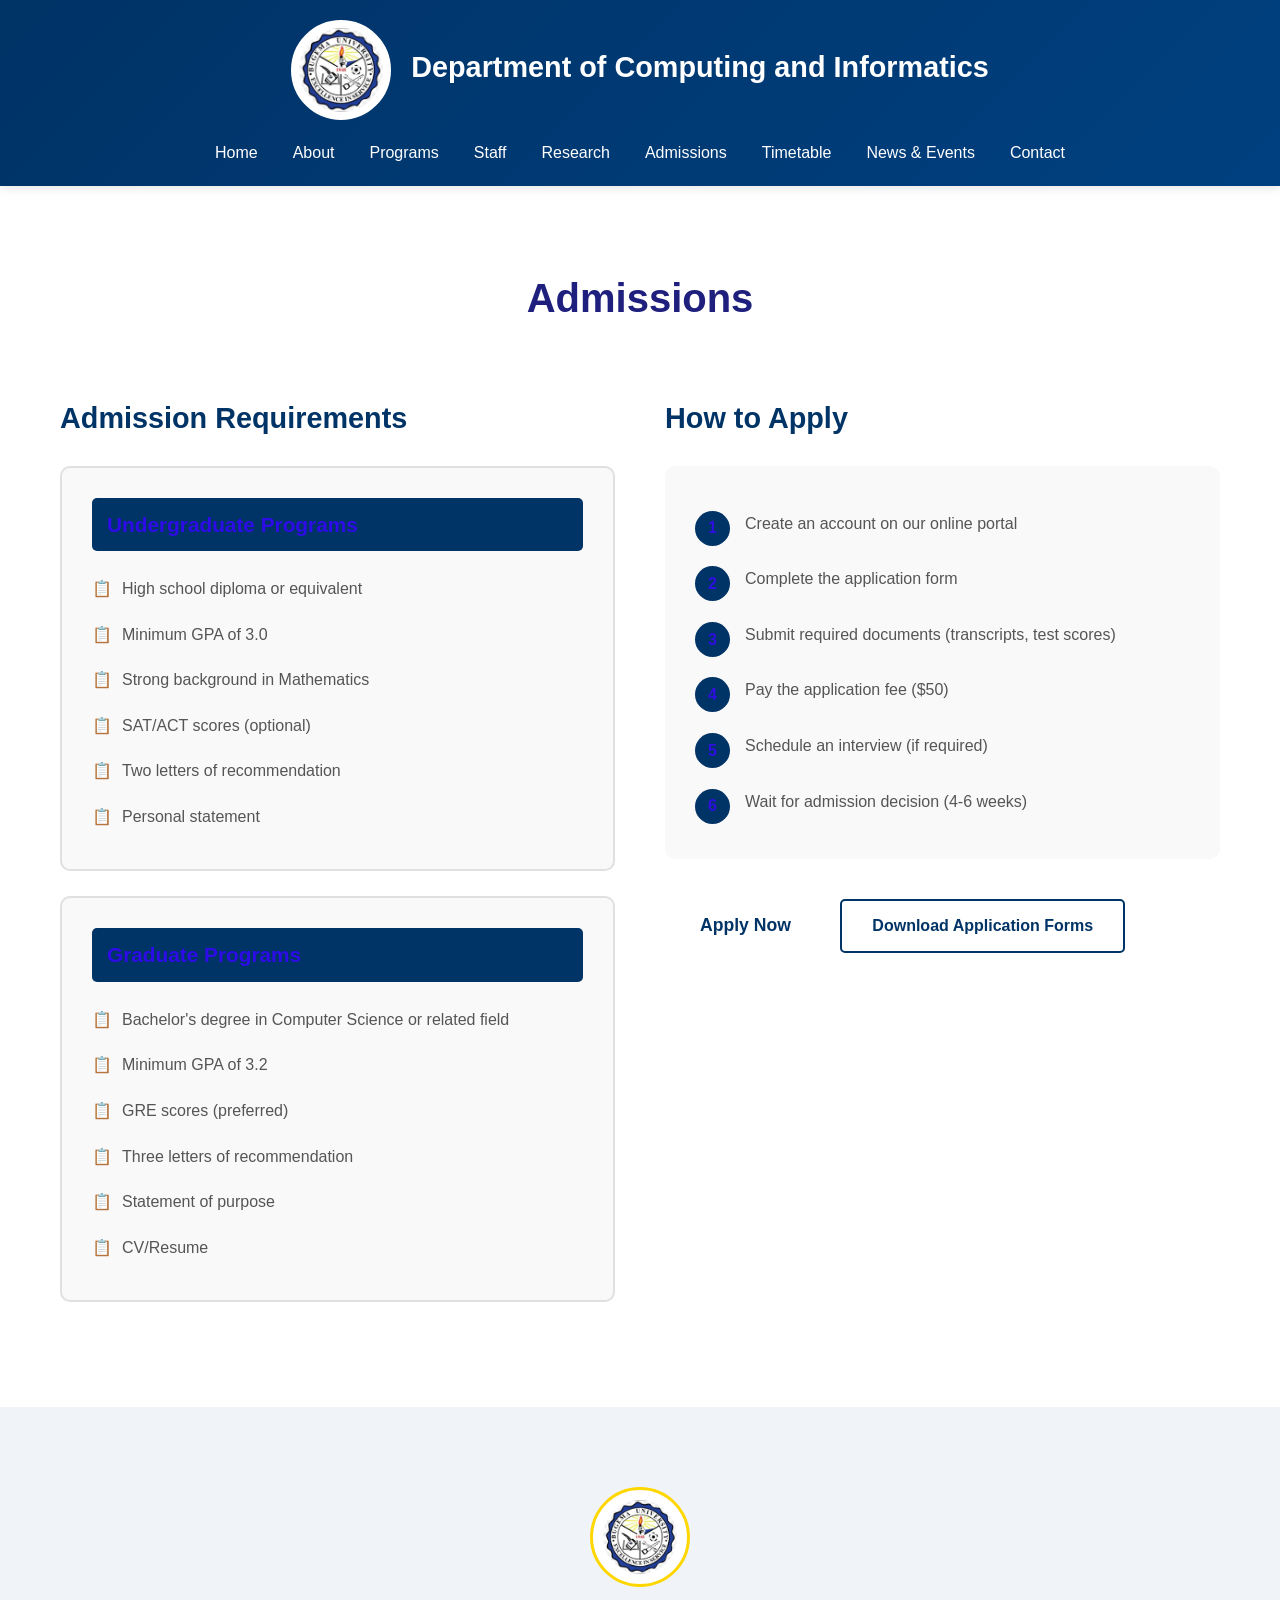
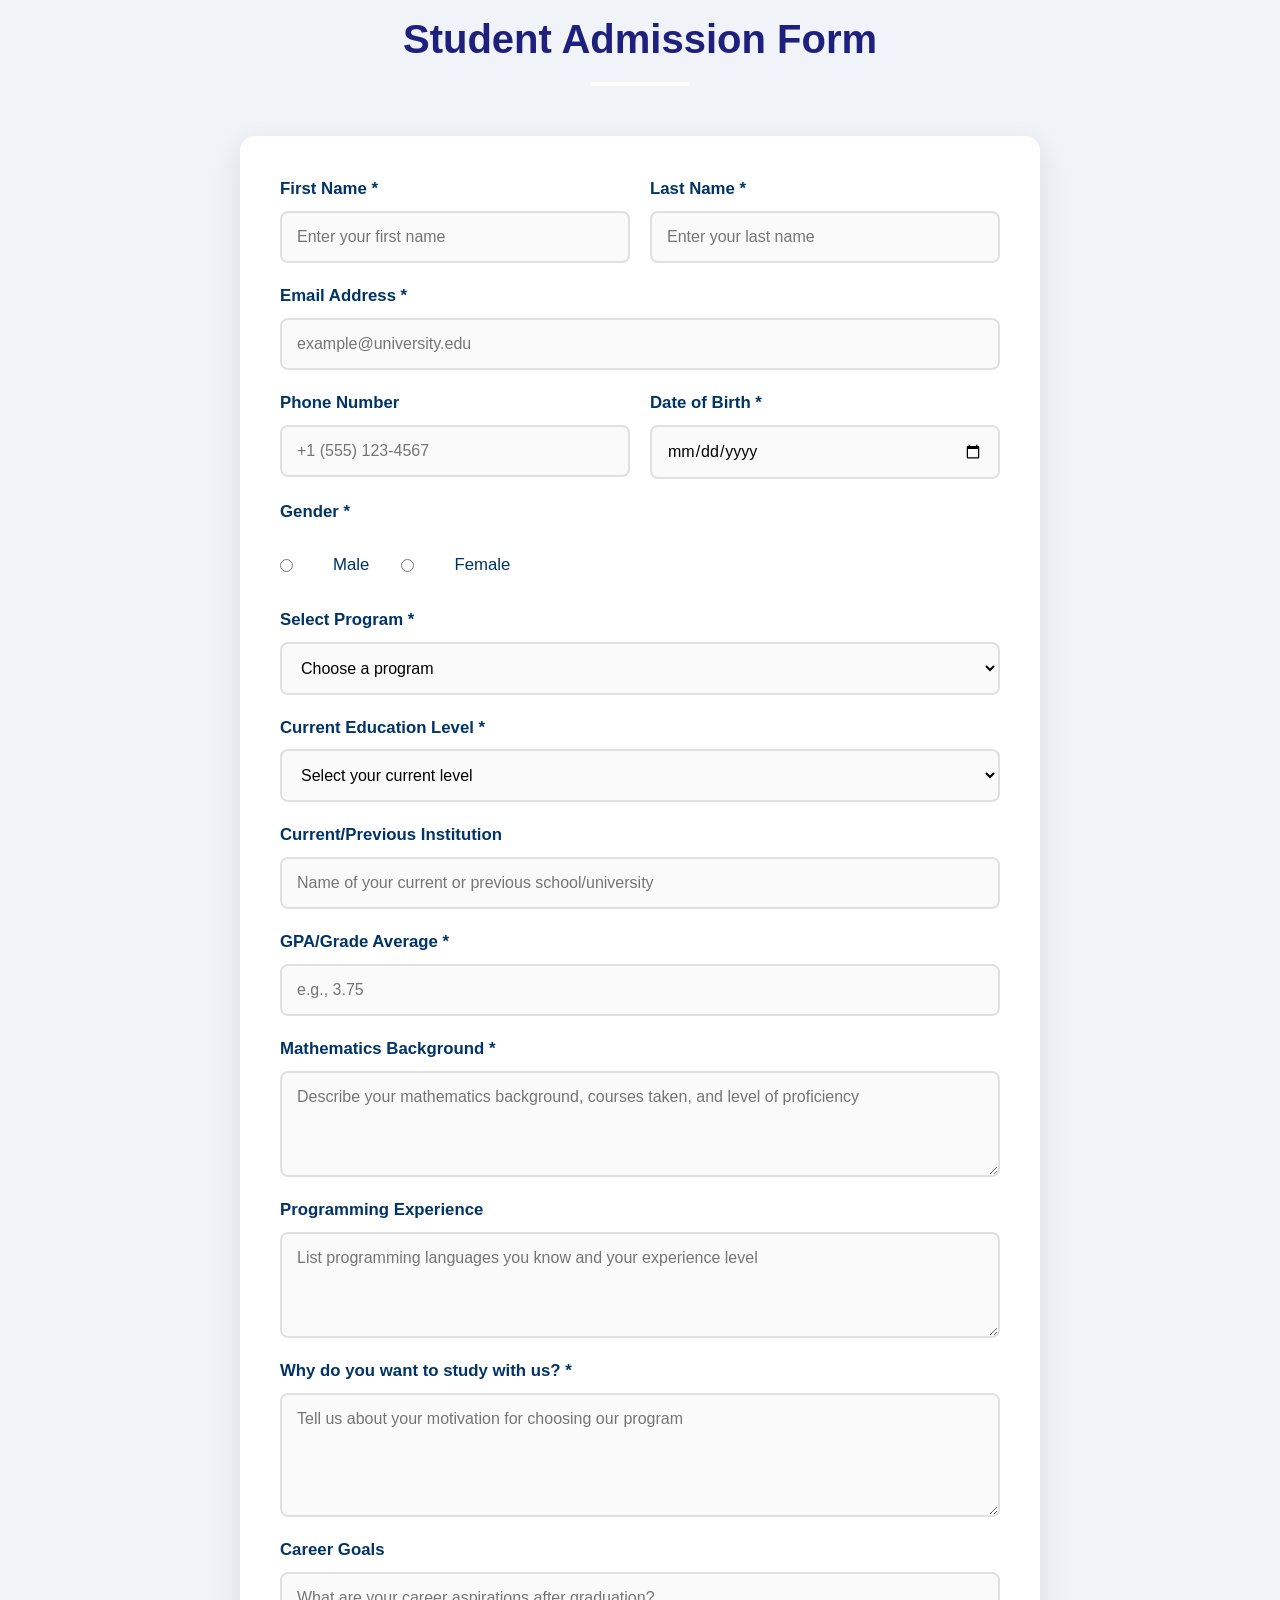
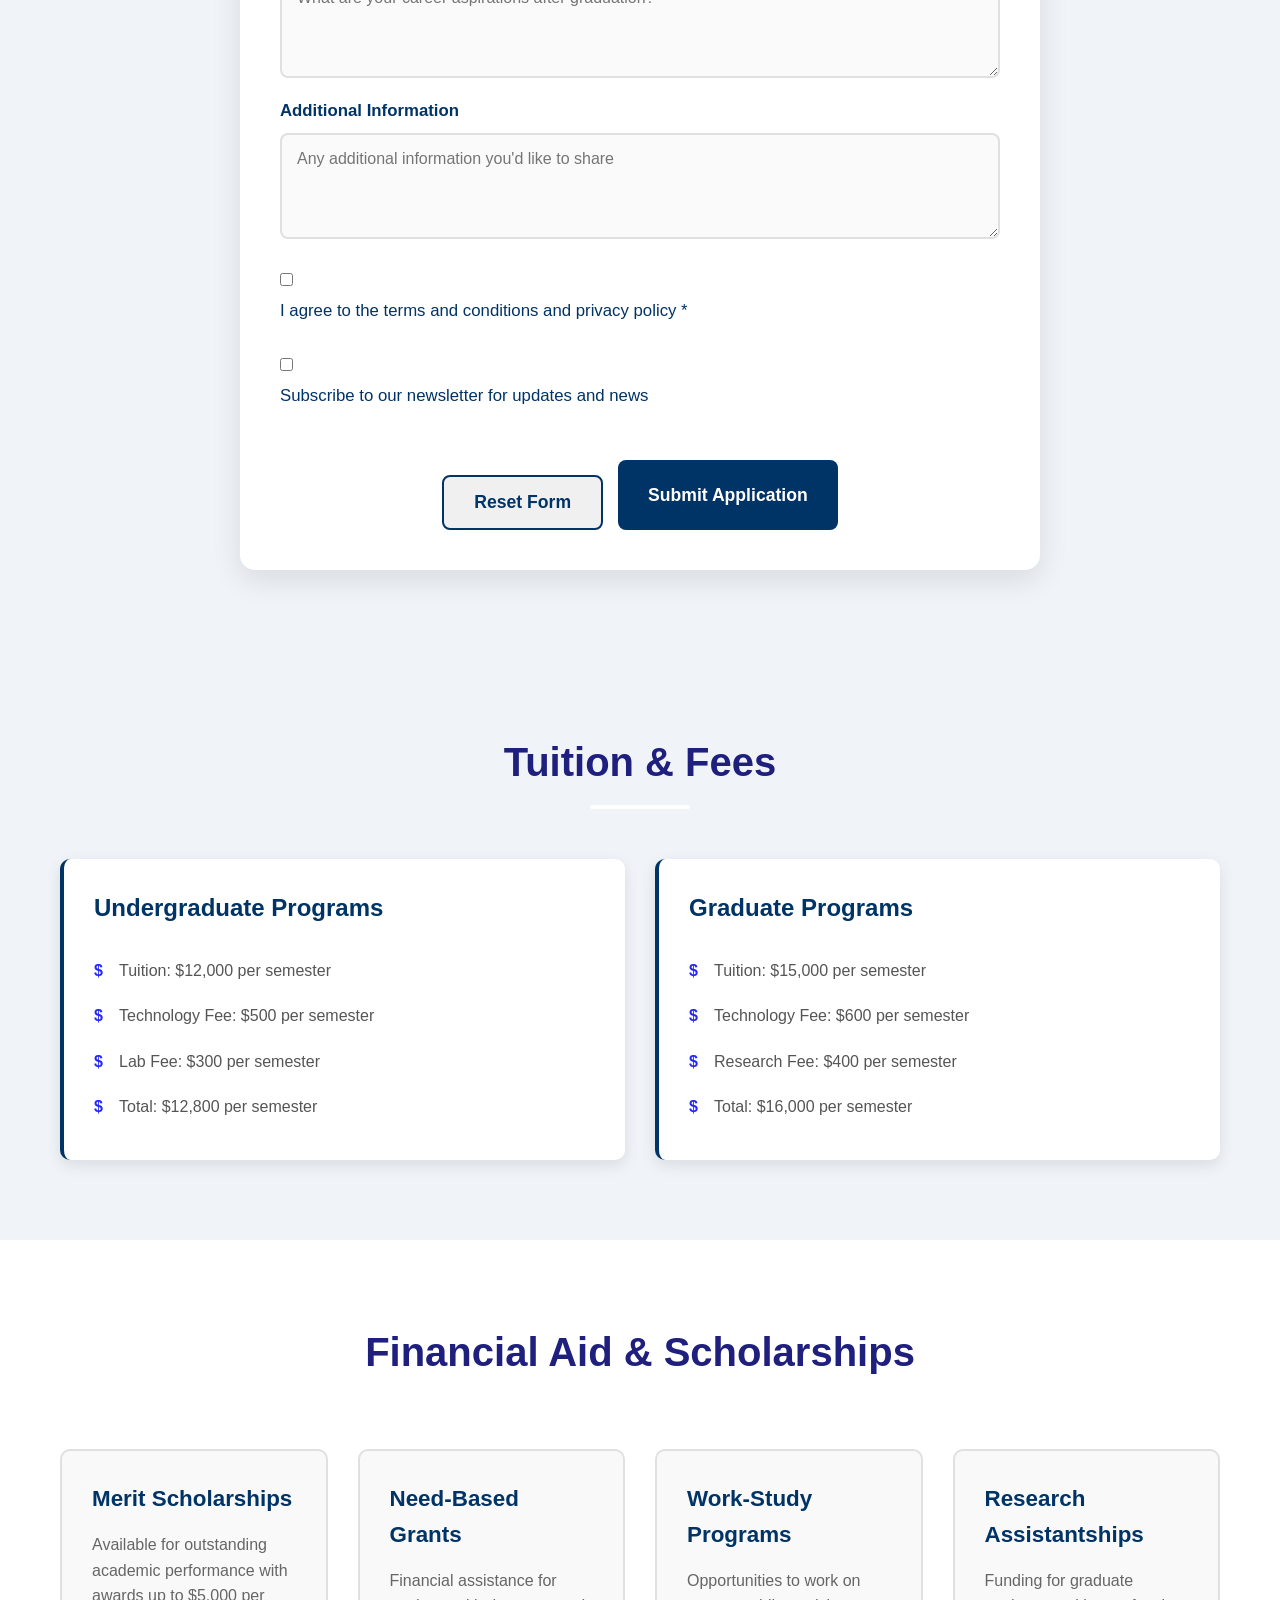
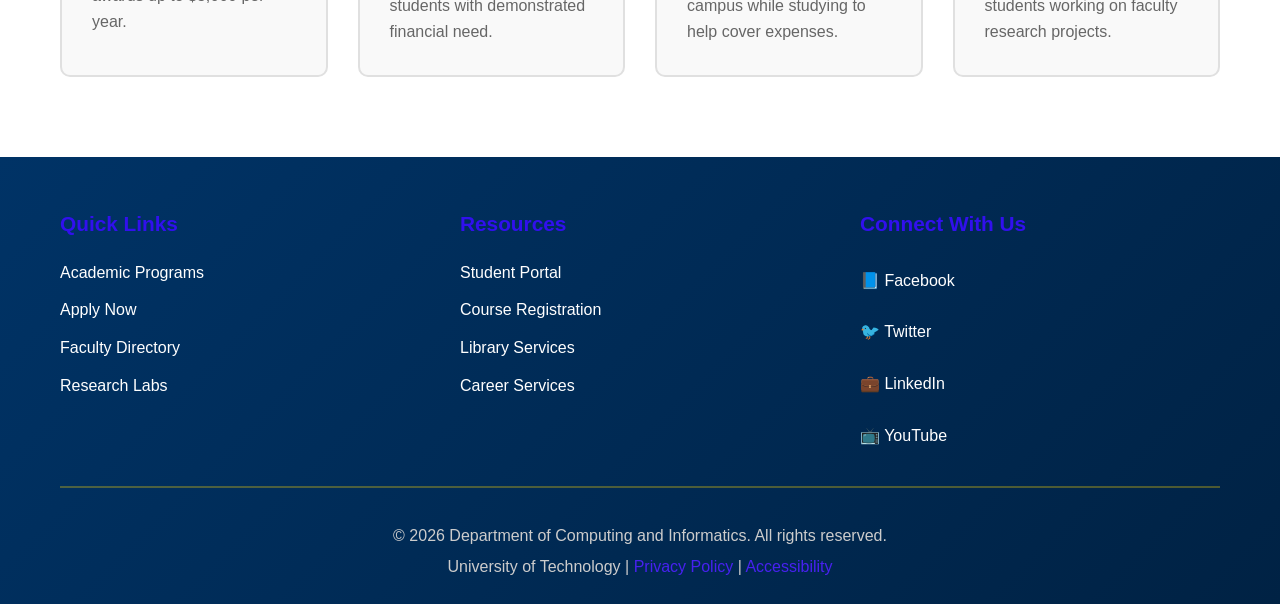
==== admissions.html @ 4d14aba7 "Add files via upload" ====
<!DOCTYPE html>
<html lang="en">
<head>
    <meta charset="UTF-8">
    <meta name="viewport" content="width=device-width, initial-scale=1.0">
    <title>Admissions - Department of Computing and Informatics</title>
    <link rel="stylesheet" href="styles.css">
</head>
<body>
    <!-- Header Section -->
    <header class="header">
        <div class="container">
            <div class="logo-section">
                <img src="logo.jpg" alt="University Logo" class="logo">
                <div class="university-name">
            
                    <h1>Department of Computing and Informatics</h1>
                </div>
            </div>
            <nav class="main-nav">
                <ul>
                    <li><a href="home.html">Home</a></li>
                    <li><a href="about.html">About</a></li>
                    <li><a href="programs.html">Programs</a></li>
                    <li><a href="staff.html">Staff</a></li>
                    <li><a href="research.html">Research</a></li>
                    <li><a href="admissions.html">Admissions</a></li>
                    <li><a href="timetable.html">Timetable</a></li>
                    <li><a href="news.html">News & Events</a></li>
                    <li><a href="contact.html">Contact</a></li>
                </ul>
            </nav>
        </div>
    </header>

    <!-- Admissions Section -->
    <section id="admissions" class="admissions-section">
        <div class="container">
            <h2 class="section-title">Admissions</h2>
            <div class="admissions-content">
                <div class="requirements">
                    <h3>Admission Requirements</h3>
                    <div class="requirement-box">
                        <h4>Undergraduate Programs</h4>
                        <ul>
                            <li>High school diploma or equivalent</li>
                            <li>Minimum GPA of 3.0</li>
                            <li>Strong background in Mathematics</li>
                            <li>SAT/ACT scores (optional)</li>
                            <li>Two letters of recommendation</li>
                            <li>Personal statement</li>
                        </ul>
                    </div>
                    <div class="requirement-box">
                        <h4>Graduate Programs</h4>
                        <ul>
                            <li>Bachelor's degree in Computer Science or related field</li>
                            <li>Minimum GPA of 3.2</li>
                            <li>GRE scores (preferred)</li>
                            <li>Three letters of recommendation</li>
                            <li>Statement of purpose</li>
                            <li>CV/Resume</li>
                        </ul>
                    </div>
                </div>
                <div class="application-process">
                    <h3>How to Apply</h3>
                    <ol class="process-steps">
                        <li>Create an account on our online portal</li>
                        <li>Complete the application form</li>
                        <li>Submit required documents (transcripts, test scores)</li>
                        <li>Pay the application fee ($50)</li>
                        <li>Schedule an interview (if required)</li>
                        <li>Wait for admission decision (4-6 weeks)</li>
                    </ol>
                    <a href="#" class="btn-primary">Apply Now</a>
                    <a href="#" class="btn-secondary">Download Application Forms</a>
                </div>
            </div>
        </div>
    </section>

    <!-- Student Admission Form -->
    <section class="admission-form-section">
        <div class="container">
            <div class="form-header">
                <img src="logo.jpg" alt="University Logo" class="form-logo">
                <h2 class="section-title">Student Admission Form</h2>
            </div>
            <div class="form-container">
                <form class="admission-form" id="admissionForm">
                    <div class="form-row">
                        <div class="form-group">
                            <label for="firstName">First Name *</label>
                            <input type="text" id="firstName" name="firstName" required placeholder="Enter your first name">
                        </div>
                        <div class="form-group">
                            <label for="lastName">Last Name *</label>
                            <input type="text" id="lastName" name="lastName" required placeholder="Enter your last name">
                        </div>
                    </div>
                    
                    <div class="form-group">
                        <label for="email">Email Address *</label>
                        <input type="email" id="email" name="email" required placeholder="example@university.edu">
                    </div>
                    
                    <div class="form-row">
                        <div class="form-group">
                            <label for="phone">Phone Number</label>
                            <input type="tel" id="phone" name="phone" placeholder="+1 (555) 123-4567">
                        </div>
                        <div class="form-group">
                            <label for="dateOfBirth">Date of Birth *</label>
                            <input type="date" id="dateOfBirth" name="dateOfBirth" required>
                        </div>
                    </div>
                    
                    <div class="form-group">
                        <label for="gender">Gender *</label>
                        <div class="radio-group">
                            <input type="radio" id="male" name="gender" value="male" required>
                            <label for="male">Male</label>
                            
                            <input type="radio" id="female" name="gender" value="female" required>
                            <label for="female">Female</label>
                            
                    
                        </div>
                    </div>
                    
                    <div class="form-group">
                        <label for="program">Select Program *</label>
                        <select id="program" name="program" required>
                            <option value="">Choose a program</option>
                            <option value="bs-computer-science">Bachelor of Science in Computer Science</option>
                            <option value="bs-information-technology">Bachelor of Science in Information Technology</option>
                            <option value="bs-cybersecurity">Bachelor of Science in Cybersecurity</option>
                            <option value="ms-data-science">Master of Science in Data Science</option>
                            <option value="ms-computer-science">Master of Science in Computer Science</option>
                            <option value="ms-information-technology">Master of Science in Information Technology</option>
                            <option value="phd-computing">Ph.D. in Computing and Informatics</option>
                        </select>
                    </div>
                    
                    <div class="form-group">
                        <label for="educationLevel">Current Education Level *</label>
                        <select id="educationLevel" name="educationLevel" required>
                            <option value="">Select your current level</option>
                            <option value="high-school">High School</option>
                            <option value="undergraduate">Undergraduate</option>
                            <option value="graduate">Graduate</option>
                            <option value="post-graduate">Post-Graduate</option>
                        </select>
                    </div>
                    
                    <div class="form-group">
                        <label for="institution">Current/Previous Institution</label>
                        <input type="text" id="institution" name="institution" placeholder="Name of your current or previous school/university">
                    </div>
                    
                    <div class="form-group">
                        <label for="gpa">GPA/Grade Average *</label>
                        <input type="number" id="gpa" name="gpa" step="0.01" min="0" max="4.0" required placeholder="e.g., 3.75">
                    </div>
                    
                    <div class="form-group">
                        <label for="mathBackground">Mathematics Background *</label>
                        <textarea id="mathBackground" name="mathBackground" rows="4" required placeholder="Describe your mathematics background, courses taken, and level of proficiency"></textarea>
                    </div>
                    
                    <div class="form-group">
                        <label for="programmingExperience">Programming Experience</label>
                        <textarea id="programmingExperience" name="programmingExperience" rows="4" placeholder="List programming languages you know and your experience level"></textarea>
                    </div>
                    
                    <div class="form-group">
                        <label for="motivation">Why do you want to study with us? *</label>
                        <textarea id="motivation" name="motivation" rows="5" required placeholder="Tell us about your motivation for choosing our program"></textarea>
                    </div>
                    
                    <div class="form-group">
                        <label for="careerGoals">Career Goals</label>
                        <textarea id="careerGoals" name="careerGoals" rows="4" placeholder="What are your career aspirations after graduation?"></textarea>
                    </div>
                    
                    <div class="form-group">
                        <label for="additionalInfo">Additional Information</label>
                        <textarea id="additionalInfo" name="additionalInfo" rows="4" placeholder="Any additional information you'd like to share"></textarea>
                    </div>
                    
                    <div class="form-group checkbox-group">
                        <input type="checkbox" id="terms" name="terms" required>
                        <label for="terms">I agree to the terms and conditions and privacy policy *</label>
                    </div>
                    
                    <div class="form-group checkbox-group">
                        <input type="checkbox" id="newsletter" name="newsletter">
                        <label for="newsletter">Subscribe to our newsletter for updates and news</label>
                    </div>
                    
                    <div class="form-buttons">
                        <button type="reset" class="btn-secondary">Reset Form</button>
                        <button type="submit" class="btn-primary">Submit Application</button>
                    </div>
                </form>
            </div>
        </div>
    </section>

    <!-- Tuition and Fees -->
    <section class="tuition-fees">
        <div class="container">
            <h2 class="section-title">Tuition & Fees</h2>
            <div class="tuition-content">
                <div class="fee-card">
                    <h3>Undergraduate Programs</h3>
                    <ul>
                        <li>Tuition: $12,000 per semester</li>
                        <li>Technology Fee: $500 per semester</li>
                        <li>Lab Fee: $300 per semester</li>
                        <li>Total: $12,800 per semester</li>
                    </ul>
                </div>
                <div class="fee-card">
                    <h3>Graduate Programs</h3>
                    <ul>
                        <li>Tuition: $15,000 per semester</li>
                        <li>Technology Fee: $600 per semester</li>
                        <li>Research Fee: $400 per semester</li>
                        <li>Total: $16,000 per semester</li>
                    </ul>
                </div>
            </div>
        </div>
    </section>

    <!-- Financial Aid -->
    <section class="financial-aid">
        <div class="container">
            <h2 class="section-title">Financial Aid & Scholarships</h2>
            <div class="aid-options">
                <div class="aid-card">
                    <h3>Merit Scholarships</h3>
                    <p>Available for outstanding academic performance with awards up to $5,000 per year.</p>
                </div>
                <div class="aid-card">
                    <h3>Need-Based Grants</h3>
                    <p>Financial assistance for students with demonstrated financial need.</p>
                </div>
                <div class="aid-card">
                    <h3>Work-Study Programs</h3>
                    <p>Opportunities to work on campus while studying to help cover expenses.</p>
                </div>
                <div class="aid-card">
                    <h3>Research Assistantships</h3>
                    <p>Funding for graduate students working on faculty research projects.</p>
                </div>
            </div>
        </div>
    </section>

    <!-- Footer -->
    <footer class="footer">
        <div class="container">
            <div class="footer-content">
                <div class="footer-section">
                    <h4>Quick Links</h4>
                    <ul>
                        <li><a href="programs.html">Academic Programs</a></li>
                        <li><a href="admissions.html">Apply Now</a></li>
                        <li><a href="staff.html">Faculty Directory</a></li>
                        <li><a href="research.html">Research Labs</a></li>
                    </ul>
                </div>
                <div class="footer-section">
                    <h4>Resources</h4>
                    <ul>
                        <li><a href="#">Student Portal</a></li>
                        <li><a href="#">Course Registration</a></li>
                        <li><a href="#">Library Services</a></li>
                        <li><a href="#">Career Services</a></li>
                    </ul>
                </div>
                <div class="footer-section">
                    <h4>Connect With Us</h4>
                    <div class="social-links">
                        <a href="#" aria-label="Facebook">📘 Facebook</a>
                        <a href="#" aria-label="Twitter">🐦 Twitter</a>
                        <a href="#" aria-label="LinkedIn">💼 LinkedIn</a>
                        <a href="#" aria-label="YouTube">📺 YouTube</a>
                    </div>
                </div>
            </div>
            <div class="footer-bottom">
                <p>&copy; 2026 Department of Computing and Informatics. All rights reserved.</p>
                <p>University of Technology | <a href="#">Privacy Policy</a> | <a href="#">Accessibility</a></p>
            </div>
        </div>
    </footer>

    <script src="script.js"></script>
    <script>
        // Form validation and submission
        document.getElementById('admissionForm').addEventListener('submit', function(e) {
            e.preventDefault();
            
            // Basic validation
            const requiredFields = this.querySelectorAll('[required]');
            let isValid = true;
            
            requiredFields.forEach(field => {
                if (!field.value.trim()) {
                    field.classList.add('error');
                    isValid = false;
                } else {
                    field.classList.remove('error');
                }
            });
            
            if (isValid) {
                // Show success message
                alert('Thank you for your application! We will review your submission and contact you within 2-3 business days.');
                this.reset();
            } else {
                alert('Please fill in all required fields.');
            }
        });
        
        // Real-time validation
        const inputs = document.querySelectorAll('input, textarea, select');
        inputs.forEach(input => {
            input.addEventListener('blur', function() {
                if (this.hasAttribute('required') && !this.value.trim()) {
                    this.classList.add('error');
                } else {
                    this.classList.remove('error');
                }
            });
            
            input.addEventListener('input', function() {
                if (this.classList.contains('error') && this.value.trim()) {
                    this.classList.remove('error');
                }
            });
        });
    </script>
</body>
</html>
---- styles.css ----
/* ========================================
   CSS STYLES - Department of Computing and Informatics
   Original Colors: Navy Blue (#003366) and Gold (#FFD700)
   ======================================== */

/* Reset and Base Styles */
* {
    margin: 0;
    padding: 0;
    box-sizing: border-box;
}

html {
    scroll-behavior: smooth;
}

body {
    font-family: 'Segoe UI', Tahoma, Geneva, Verdana, sans-serif;
    line-height: 1.6;
    color: #333;
    background-color: white;
}

.container {
    max-width: 1200px;
    margin: 0 auto;
    padding: 0 20px;
}

/* ========================================
HEADER SECTION
   ======================================== */
.header {
    background: linear-gradient(135deg, #003366 0%, #004080 100%);
    color: white;
    padding: 20px 0;
    position: sticky;
    top: 0;
    z-index: 1000;
    box-shadow: 0 2px 10px rgba(0, 0, 0, 0.1);
}

.header .container {
    display: flex;
    flex-direction: column;
    align-items: center;
    gap: 20px;
    text-align: center;
}

.logo-section {
    display: flex;
    align-items: center;
    gap: 20px;
    justify-content: center;
    width: 100%;
}

.logo {
    width: 100px;
    height: 100px;
    border-radius: 50%; /* Circular logo as requested */
    border: 3px solid white;

    object-fit: contain;
    background: white;
    padding: 5px;
}

.university-name h1 {
    font-size: 1.8rem;
    font-weight: 700;
    margin-bottom: 5px;
    color: white;
}

.university-name h2 {
    font-size: 1.2rem;
    font-weight: 400;
    color: blue;
}

.main-nav ul {
    list-style: none;
    display: flex;
    gap: 5px;
    flex-wrap: wrap;
    justify-content: center;
}

.main-nav a {
    color: white;
    text-decoration: none;
    padding: 10px 15px;
    border-radius: 5px;
    transition: all 0.3s ease;
    font-weight: 500;
}

.main-nav a:hover {
    background-color: white;
    color: #003366;
}

/* ========================================
   HERO SECTION
   ======================================== */
.hero {
    background: linear-gradient(rgba(0, 51, 102, 0.8), rgba(0, 51, 102, 0.8)), 
                url('https://images.unsplash.com/photo-1531482615713-2afd6909799e?w=1920');
    background-size: cover;
    background-position: center;
    background-attachment: fixed;
    color: white;
    padding: 120px 20px;
    text-align: center;
}

.hero-content h1 {
    font-size: 3rem;
    margin-bottom: 20px;
    animation: fadeInDown 1s ease;
}

.hero-content p {
    font-size: 1.4rem;
    margin-bottom: 30px;
    max-width: 800px;
    margin-left: auto;
    margin-right: auto;
    animation: fadeInUp 1s ease;
}

.btn-primary {
    display: inline-block;
    background-color:white;
    color: #003366;
    padding: 15px 35px;
    border: none;
    border-radius: 5px;
    font-size: 1.1rem;
    font-weight: 600;
    text-decoration: none;
    cursor: pointer;
    transition: all 0.3s ease;
}

.btn-primary:hover {
    background-color: white;
    transform: translateY(-2px);
    box-shadow: 0 5px 15px rgba(255, 215, 0, 0.4);
}

.btn-secondary {
    display: inline-block;
    background-color: transparent;
    color: #003366;
    padding: 12px 30px;
    border: 2px solid #003366;
    border-radius: 5px;
    font-size: 1rem;
    font-weight: 600;
    text-decoration: none;
    cursor: pointer;
    transition: all 0.3s ease;
    margin-top: 15px;
}

.btn-secondary:hover {
    background-color: white;
    color: #003366;
}

/* ========================================
SECTION TITLES
   ======================================== */
.section-title {
    text-align: center;
    font-size: 2.5rem;
    color: rgb(31, 31, 126);
    margin-bottom: 50px;
    position: relative;
    padding-bottom: 15px;
}

.section-title::after {
    content: '';
    position: absolute;
    bottom: 0;
    left: 50%;
    transform: translateX(-50%);
    width: 100px;
    height: 4px;
    background: linear-gradient(to right, white, white);
    border-radius: 2px;
}

/* ========================================
   FEATURED PREVIEW ON HOME PAGE
   ======================================== */
.featured-preview {
    padding: 80px 0;
    background-color: white;
}

.preview-grid {
    display: grid;
    grid-template-columns: repeat(auto-fit, minmax(300px, 1fr));
    gap: 30px;
}

.preview-card {
    background: #f9f9f9;
    padding: 40px;
    border-radius: 10px;
    text-align: center;
    box-shadow: 0 5px 15px rgba(0, 0, 0, 0.1);
    transition: all 0.3s ease;
    border-top: 4px solid #003366;
}

.preview-card:hover {
    transform: translateY(-10px);
    box-shadow: 0 15px 30px rgba(0, 51, 102, 0.2);
}

.preview-card h3 {
    font-size: 1.5rem;
    color: #003366;
    margin-bottom: 15px;
}

.preview-card p {
    color: #666;
    margin-bottom: 20px;
    line-height: 1.6;
}

/* ========================================
   ABOUT SECTION
   ======================================== */
.about-section {
    padding: 80px 0;
    background-color: white;
}

.about-content {
    display: grid;
    grid-template-columns: 2fr 1fr;
    gap: 50px;
    align-items: center;
}

.about-text p {
    font-size: 1.1rem;
    line-height: 1.8;
    color: #555;
    margin-bottom: 20px;
}

.about-highlights {
    display: grid;
    grid-template-columns: repeat(2, 1fr);
    gap: 20px;
}

.highlight-card {
    background: linear-gradient(135deg, #003366, #004080);
    color: white;
    padding: 30px;
    border-radius: 10px;
    text-align: center;
    transition: transform 0.3s ease;
}

.highlight-card:hover {
    transform: translateY(-5px);
}

.highlight-card h3 {
    font-size: 2.5rem;
    color: white;
    margin-bottom: 10px;
}

.highlight-card p {
    font-size: 1rem;
}

/* ========================================
   MISSION & VISION SECTION
   ======================================== */
.mission-vision {
    padding: 80px 0;
    background-color: #f0f4f8;
}

.mission-vision-content {
    display: grid;
    grid-template-columns: 1fr 1fr;
    gap: 50px;
}

.mission-section,
.vision-section {
    background: white;
    padding: 40px;
    border-radius: 10px;
    box-shadow: 0 5px 15px rgba(0, 0, 0, 0.1);
    border-left: 4px solid #003366;
}

.mission-section h3,
.vision-section h3 {
    color: #003366;
    font-size: 1.8rem;
    margin-bottom: 20px;
}

.mission-section p,
.vision-section p {
    color: #666;
    line-height: 1.7;
}

/* ========================================
   PROGRAMS SECTION
   ======================================== */
.programs-section {
    padding: 80px 0;
    background-color: #f0f4f8;
}

.programs-grid {
    display: grid;
    grid-template-columns: repeat(auto-fit, minmax(320px, 1fr));
    gap: 30px;
}

.program-card {
    background: white;
    padding: 35px;
    border-radius: 10px;
    box-shadow: 0 5px 15px rgba(0, 0, 0, 0.1);
    transition: all 0.3s ease;
    border-top: 4px solid #003366;
}

.program-card:hover {
    transform: translateY(-10px);
    box-shadow: 0 10px 30px rgba(0, 0, 0, 0.2);
    border-top-color: #3033f3;
}

.program-card h3 {
    font-size: 1.6rem;
    color: #003366;
    margin-bottom: 15px;
}

.program-card > p {
    color: #666;
    margin-bottom: 20px;
    line-height: 1.7;
}

.course-list {
    list-style: none;
    margin-bottom: 25px;
}

.course-list li {
    padding: 8px 0;
    padding-left: 25px;
    position: relative;
    color: #555;
}

.course-list li::before {
    content: '✓';
    position: absolute;
    left: 0;
    color: #3a65f1;
    font-weight: bold;
}

/* ========================================
   PROGRAM FEATURES SECTION
   ======================================== */
.program-features {
    padding: 80px 0;
    background-color: white;
}

.features-grid {
    display: grid;
    grid-template-columns: repeat(auto-fit, minmax(250px, 1fr));
    gap: 30px;
}

.feature-card {
    background: #f9f9f9;
    padding: 30px;
    border-radius: 10px;
    text-align: center;
    border: 2px solid #e0e0e0;
    transition: all 0.3s ease;
}

.feature-card:hover {
    border-color: #003366;
    transform: translateY(-5px);
    box-shadow: 0 10px 25px rgba(0, 51, 102, 0.15);
}

.feature-card h3 {
    color: #003366;
    font-size: 1.4rem;
    margin-bottom: 15px;
}

.feature-card p {
    color: #666;
    line-height: 1.6;
}

/* ========================================
   STAFF SECTION
   ======================================== */
.staff-section {
    padding: 80px 0;
    background-color: white;
}

.staff-grid {
    display: grid;
    grid-template-columns: repeat(auto-fit, minmax(280px, 1fr));
    gap: 30px;
}

.staff-card {
    background: #f9f9f9;
    padding: 30px;
    border-radius: 10px;
    text-align: center;
    border: 2px solid #e0e0e0;
    transition: all 0.3s ease;
}

.staff-card:hover {
    border-color: #003366;
    box-shadow: 0 5px 20px rgba(0, 51, 102, 0.15);
}

.staff-photo {
    width: 150px;
    height: 150px;
    border-radius: 50%;
    margin-bottom: 20px;
    border: 4px solid #2d31f1;
    object-fit: cover;
}

.staff-card h3 {
    font-size: 1.4rem;
    color: #003366;
    margin-bottom: 5px;
}

.position {
    color:white;
    font-weight: 600;
    margin-bottom: 10px;
}

.qualification {
    color: #666;
    font-size: 0.95rem;
    margin-bottom: 10px;
}

.research {
    color: #555;
    font-size: 0.95rem;
    margin-bottom: 15px;
    font-style: italic;
}

.contact-info {
    background: white;
    padding: 15px;
    border-radius: 5px;
    margin-top: 15px;
}

.contact-info p {
    font-size: 0.9rem;
    margin: 5px 0;
    color: #333;
}

/* ========================================
   ADMIN STAFF SECTION
   ======================================== */
.admin-staff {
    padding: 80px 0;
    background-color: #f0f4f8;
}

/* ========================================
   RESEARCH SECTION
   ======================================== */
.research-section {
    padding: 80px 0;
    background-color: #f0f4f8;
}

.research-content {
    display: grid;
    grid-template-columns: 1fr 1fr;
    gap: 50px;
}

.research-areas h3,
.research-labs h3 {
    font-size: 1.8rem;
    color: white;
    margin-bottom: 25px;
}

.research-list {
    list-style: none;
}

.research-list li {
    background: white;
    padding: 25px;
    margin-bottom: 20px;
    border-radius: 8px;
    border-left: 4px solid white;
    box-shadow: 0 3px 10px rgba(0, 0, 0, 0.08);
}

.research-list strong {
    display: block;
    color: #003366;
    font-size: 1.2rem;
    margin-bottom: 8px;
}

.research-list p {
    color: #666;
    line-height: 1.6;
}

.lab-card {
    background: linear-gradient(135deg, #003366, #004080);
    color: white;
    padding: 25px;
    border-radius: 8px;
    margin-bottom: 20px;
}

.lab-card h4 {
    font-size: 1.3rem;
    color: #4235f0;
    margin-bottom: 10px;
}

.lab-card p {
    line-height: 1.6;
}

/* ========================================
   RESEARCH HIGHLIGHTS SECTION
   ======================================== */
.research-highlights {
    padding: 80px 0;
    background-color: white;
}

.highlights-grid {
    display: grid;
    grid-template-columns: repeat(auto-fit, minmax(220px, 1fr));
    gap: 30px;
}

/* ========================================
   ADMISSIONS SECTION
   ======================================== */
.admissions-section {
    padding: 80px 0;
    background-color: white;
}

.admissions-content {
    display: grid;
    grid-template-columns: 1fr 1fr;
    gap: 50px;
}

.requirements h3,
.application-process h3 {
    font-size: 1.8rem;
    color: #003366;
    margin-bottom: 25px;
}

.requirement-box {
    background: #f9f9f9;
    padding: 30px;
    border-radius: 10px;
    margin-bottom: 25px;
    border: 2px solid #e0e0e0;
}

.requirement-box h4 {
    color: #2d0ce7;
    font-size: 1.3rem;
    margin-bottom: 15px;
    background: #003366;
    padding: 10px 15px;
    border-radius: 5px;
}

.requirement-box ul {
    list-style: none;
}

.requirement-box li {
    padding: 10px 0;
    padding-left: 30px;
    position: relative;
    color: #555;
}

.requirement-box li::before {
    content: '📋';
    position: absolute;
    left: 0;
}

.process-steps {
    background: #f9f9f9;
    padding: 30px;
    border-radius: 10px;
    counter-reset: steps;
    margin-bottom: 25px;
}

.process-steps li {
    padding: 15px 0;
    padding-left: 50px;
    position: relative;
    color: #555;
    list-style: none;
}

.process-steps li::before {
    counter-increment: steps;
    content: counter(steps);
    position: absolute;
    left: 0;
    top: 15px;
    background: #003366;
    color: #2f0fe0;
    width: 35px;
    height: 35px;
    border-radius: 50%;
    display: flex;
    align-items: center;
    justify-content: center;
    font-weight: bold;
}

.application-process .btn-primary,
.application-process .btn-secondary {
    margin-right: 10px;
    margin-bottom: 10px;
}

/* ========================================
   TUITION & FEES SECTION
   ======================================== */
.tuition-fees {
    padding: 80px 0;
    background-color: #f0f4f8;
}

.tuition-content {
    display: grid;
    grid-template-columns: repeat(auto-fit, minmax(300px, 1fr));
    gap: 30px;
}

.fee-card {
    background: white;
    padding: 30px;
    border-radius: 10px;
    box-shadow: 0 5px 15px rgba(0, 0, 0, 0.1);
    border-left: 4px solid #003366;
}

.fee-card h3 {
    color: #003366;
    font-size: 1.5rem;
    margin-bottom: 20px;
}

.fee-card ul {
    list-style: none;
}

.fee-card li {
    padding: 10px 0;
    padding-left: 25px;
    position: relative;
    color: #555;
}

.fee-card li::before {
    content: '$';
    position: absolute;
    left: 0;
    color: #2327f7;
    font-weight: bold;
}

/* ========================================
   ADMISSION FORM SECTION
   ======================================== */
.admission-form-section {
    padding: 80px 0;
    background-color: #f0f4f8;
}

.form-header {
    text-align: center;
    margin-bottom: 30px;
}

.form-logo {
    width: 100px;
    height: 100px;
    border-radius: 50%;
    border: 3px solid #FFD700;
    object-fit: contain;
    background: white;
    padding: 10px;
    margin-bottom: 20px;
    display: block;
    margin-left: auto;
    margin-right: auto;
}

.form-container {
    max-width: 800px;
    margin: 0 auto;
    background: white;
    padding: 40px;
    border-radius: 15px;
    box-shadow: 0 10px 30px rgba(0, 0, 0, 0.1);
}

.admission-form {
    display: flex;
    flex-direction: column;
    gap: 20px;
}

.form-row {
    display: grid;
    grid-template-columns: 1fr 1fr;
    gap: 20px;
}

.form-group {
    display: flex;
    flex-direction: column;
}

.form-group label {
    font-weight: 600;
    color: #003366;
    margin-bottom: 8px;
    font-size: 1.05rem;
}

.form-group input,
.form-group select,
.form-group textarea {
    padding: 15px;
    border: 2px solid #e0e0e0;
    border-radius: 8px;
    font-size: 1rem;
    font-family: inherit;
    transition: all 0.3s ease;
    background-color: #fafafa;
}

.form-group input:focus,
.form-group select:focus,
.form-group textarea:focus {
    outline: none;
    border-color: #003366;
    background-color: white;
    box-shadow: 0 0 0 3px rgba(0, 51, 102, 0.1);
}

.form-group input.error,
.form-group select.error,
.form-group textarea.error {
    border-color: #dc3545;
    background-color: #fff5f5;
}

.radio-group {
    display: flex;
    flex-wrap: wrap;
    gap: 20px;
    margin-top: 10px;
}

.radio-group input[type="radio"] {
    width: auto;
    margin-right: 8px;
}

.radio-group label {
    font-weight: normal;
    margin-bottom: 0;
    cursor: pointer;
    display: flex;
    align-items: center;
    padding: 8px 12px;
    border-radius: 6px;
    transition: all 0.2s ease;
}

.radio-group input[type="radio"]:checked + label {
    background-color: #003366;
    color: white;
}

.checkbox-group {
    display: flex;
    align-items: flex-start;
    gap: 12px;
    margin-top: 10px;
}

.checkbox-group input[type="checkbox"] {
    width: auto;
    margin-top: 4px;
}

.checkbox-group label {
    font-weight: normal;
    margin-bottom: 0;
    cursor: pointer;
}

.form-buttons {
    display: flex;
    gap: 15px;
    margin-top: 30px;
    justify-content: center;
}

.form-buttons .btn-primary,
.form-buttons .btn-secondary {
    padding: 15px 30px;
    font-size: 1.1rem;
    border: none;
    border-radius: 8px;
    cursor: pointer;
    transition: all 0.3s ease;
    font-weight: 600;
}

.form-buttons .btn-primary {
    background-color: #003366;
    color: white;
}

.form-buttons .btn-primary:hover {
    background-color: #002244;
    transform: translateY(-2px);
}

.form-buttons .btn-secondary {
    background-color: #f0f0f0;
    color: #003366;
    border: 2px solid #003366;
}

.form-buttons .btn-secondary:hover {
    background-color: #003366;
    color: white;
}

/* Responsive adjustments for form */
@media (max-width: 768px) {
    .form-row {
        grid-template-columns: 1fr;
    }
    
    .radio-group {
        flex-direction: column;
        gap: 10px;
    }
    
    .form-buttons {
        flex-direction: column;
    }
    
    .form-container {
        padding: 25px;
        margin: 0 15px;
    }
}

/* ========================================
   FINANCIAL AID SECTION
   ======================================== */
.financial-aid {
    padding: 80px 0;
    background-color: white;
}

.aid-options {
    display: grid;
    grid-template-columns: repeat(auto-fit, minmax(250px, 1fr));
    gap: 30px;
}

.aid-card {
    background: #f9f9f9;
    padding: 30px;
    border-radius: 10px;
    border: 2px solid #e0e0e0;
    transition: all 0.3s ease;
}

.aid-card:hover {
    border-color: #003366;
    transform: translateY(-5px);
    box-shadow: 0 10px 25px rgba(0, 51, 102, 0.15);
}

.aid-card h3 {
    color: #003366;
    font-size: 1.4rem;
    margin-bottom: 15px;
}

.aid-card p {
    color: #666;
    line-height: 1.6;
}

/* ========================================
   NEWS & EVENTS SECTION
   ======================================== */
.news-section {
    padding: 80px 0;
    background-color: #f0f4f8;
}

.news-grid {
    display: grid;
    grid-template-columns: repeat(auto-fit, minmax(280px, 1fr));
    gap: 30px;
}

.news-card {
    background: white;
    padding: 30px;
    border-radius: 10px;
    box-shadow: 0 5px 15px rgba(0, 0, 0, 0.1);
    transition: all 0.3s ease;
    border-left: 4px solid #373ae2;
}

.news-card:hover {
    transform: translateY(-5px);
    box-shadow: 0 10px 25px rgba(0, 0, 0, 0.15);
}

.news-date {
    color: #281be9;
    font-weight: 600;
    font-size: 0.9rem;
    margin-bottom: 10px;
}

.news-card h3 {
    color: #003366;
    font-size: 1.3rem;
    margin-bottom: 12px;
}

.news-card p {
    color: #666;
    line-height: 1.6;
    margin-bottom: 15px;
}

.news-card a {
    color: #003366;
    text-decoration: none;
    font-weight: 600;
    transition: color 0.3s ease;
}

.news-card a:hover {
    color: #2926ec;
}

/* ========================================
   UPCOMING EVENTS SECTION
   ======================================== */
.upcoming-events {
    padding: 80px 0;
    background-color: white;
}

.events-list {
    max-width: 800px;
    margin: 0 auto;
}

.event-item {
    display: flex;
    margin-bottom: 30px;
    background: #f9f9f9;
    border-radius: 10px;
    overflow: hidden;
    box-shadow: 0 5px 15px rgba(0, 0, 0, 0.08);
}

.event-date {
    background: linear-gradient(135deg, #003366, #004080);
    color: white;
    padding: 20px;
    text-align: center;
    min-width: 100px;
}

.event-date .day {
    font-size: 2rem;
    font-weight: bold;
    display: block;
}

.event-date .month {
    font-size: 1.2rem;
    display: block;
}

.event-details {
    padding: 20px;
    flex-grow: 1;
}

.event-details h3 {
    color: #003366;
    margin-bottom: 10px;
}

.event-details p {
    color: #666;
    margin-bottom: 8px;
    line-height: 1.5;
}

/* ========================================
   NEWSLETTER SECTION
   ======================================== */
.newsletter {
    padding: 80px 0;
    background-color: #f0f4f8;
    text-align: center;
}

.newsletter-content {
    max-width: 600px;
    margin: 0 auto;
}

.newsletter-content p {
    font-size: 1.2rem;
    color: #666;
    margin-bottom: 30px;
}

.newsletter-form {
    display: flex;
    gap: 15px;
    justify-content: center;
}

.newsletter-form input {
    flex: 1;
    padding: 15px;
    border: 2px solid #ddd;
    border-radius: 5px;
    font-size: 1rem;
}

.newsletter-form input:focus {
    outline: none;
    border-color: #003366;
}

/* ========================================
   CONTACT SECTION
   ======================================== */
.contact-section {
    padding: 80px 0;
    background-color: white;
}

.contact-content {
    display: grid;
    grid-template-columns: 1fr 1fr;
    gap: 50px;
}

.contact-info-section h3,
.contact-form-section h3 {
    font-size: 1.8rem;
    color: #003366;
    margin-bottom: 25px;
}

.info-item {
    margin-bottom: 25px;
    padding: 20px;
    background: #f9f9f9;
    border-radius: 8px;
    border-left: 4px solid #003366;
}

.info-item strong {
    display: block;
    color: #3f18ee;
    font-size: 1.1rem;
    margin-bottom: 10px;
}

.info-item p {
    color: #555;
    line-height: 1.7;
}

.inquiry-form {
    display: flex;
    flex-direction: column;
    gap: 15px;
}

.inquiry-form input,
.inquiry-form select,
.inquiry-form textarea {
    padding: 15px;
    border: 2px solid #e0e0e0;
    border-radius: 5px;
    font-size: 1rem;
    font-family: inherit;
    transition: border-color 0.3s ease;
}

.inquiry-form input:focus,
.inquiry-form select:focus,
.inquiry-form textarea:focus {
    outline: none;
    border-color: #003366;
}

/* ========================================
   CAMPUS MAP SECTION
   ======================================== */
.campus-map {
    padding: 80px 0;
    background-color: white;
}

.map-container {
    border-radius: 10px;
    overflow: hidden;
    box-shadow: 0 10px 30px rgba(0, 0, 0, 0.1);
}

/* ========================================
   QUICK LINKS SECTION
   ======================================== */
.quick-links {
    padding: 80px 0;
    background-color: #f0f4f8;
}

.links-grid {
    display: grid;
    grid-template-columns: repeat(auto-fit, minmax(300px, 1fr));
    gap: 30px;
}

.link-card {
    background: white;
    padding: 30px;
    border-radius: 10px;
    box-shadow: 0 5px 15px rgba(0, 0, 0, 0.1);
}

.link-card h3 {
    color: #003366;
    margin-bottom: 20px;
    padding-bottom: 10px;
    border-bottom: 2px solid #2d2af7;
}

.link-card ul {
    list-style: none;
}

.link-card li {
    margin-bottom: 10px;
}

.link-card a {
    color: #003366;
    text-decoration: none;
    transition: color 0.3s ease;
}

.link-card a:hover {
    color: #4314ec;
    padding-left: 5px;
}

/* ========================================
   TIMETABLE SECTION
   ======================================== */
.timetable-section {
    padding: 80px 0;
    background-color: white;
}

.timetable-description {
    text-align: center;
    font-size: 1.2rem;
    color: #666;
    margin-bottom: 30px;
    max-width: 800px;
    margin-left: auto;
    margin-right: auto;
}

.timetable-container {
    overflow-x: auto;
    margin-top: 30px;
}

.timetable {
    width: 100%;
    border-collapse: collapse;
    margin: 0 auto;
    background-color: white;
    box-shadow: 0 5px 15px rgba(0, 0, 0, 0.1);
    border-radius: 10px;
    overflow: hidden;
}

.timetable th {
    background-color: #003366;
    color: white;
    padding: 15px;
    text-align: center;
    font-weight: 600;
    font-size: 1rem;
}

.timetable td {
    padding: 15px;
    text-align: center;
    border: 1px solid #e0e0e0;
    vertical-align: middle;
}

.time-slot {
    background-color: #f0f4f8;
    font-weight: 600;
    color: #003366;
    width: 120px;
}

.course {
    background-color: #f9f9f9;
    position: relative;
}

.course.empty {
    background-color: #fff;
}

.course span.room {
    display: block;
    font-size: 0.8rem;
    color: #666;
    margin-top: 5px;
    font-weight: normal;
}

.timetable tr:nth-child(even) {
    background-color: #f9f9f9;
}

.timetable tr:hover {
    background-color: #f0f8ff;
}

.timetable-info {
    margin-top: 40px;
    padding: 30px;
    background-color: #f9f9f9;
    border-radius: 10px;
    border-left: 4px solid #003366;
}

.timetable-info h3 {
    color: #003366;
    margin-bottom: 20px;
}

.timetable-info ul {
    list-style: none;
}

.timetable-info li {
    padding: 10px 0;
    padding-left: 30px;
    position: relative;
    color: #555;
}

.timetable-info li::before {
    content: '•';
    position: absolute;
    left: 0;
    color: #FFD700;
    font-weight: bold;
}

/* ========================================
   FOOTER
   ======================================== */
.footer {
    background: linear-gradient(135deg, #003366, #002244);
    color: white;
    padding: 50px 0 20px;
}

.footer-content {
    display: grid;
    grid-template-columns: repeat(auto-fit, minmax(250px, 1fr));
    gap: 40px;
    margin-bottom: 30px;
}

.footer-section h4 {
    color: #3110ee;
    font-size: 1.3rem;
    margin-bottom: 20px;
}

.footer-section ul {
    list-style: none;
}

.footer-section li {
    margin-bottom: 12px;
}

.footer-section a {
    color: white;
    text-decoration: none;
    transition: color 0.3s ease;
}

.footer-section a:hover {
    color: #4012e6;
}

.social-links {
    display: flex;
    flex-direction: column;
    gap: 10px;
}

.social-links a {
    padding: 8px 0;
}

.footer-bottom {
    text-align: center;
    padding-top: 30px;
    border-top: 2px solid rgba(255, 215, 0, 0.3);
}

.footer-bottom p {
    margin: 5px 0;
    color: #ccc;
}

.footer-bottom a {
    color: #4721f0;
    text-decoration: none;
}

.footer-bottom a:hover {
    text-decoration: underline;
}

/* ========================================
   ANIMATIONS
   ======================================== */
@keyframes fadeInDown {
    from {
        opacity: 0;
        transform: translateY(-30px);
    }
    to {
        opacity: 1;
        transform: translateY(0);
    }
}

@keyframes fadeInUp {
    from {
        opacity: 0;
        transform: translateY(30px);
    }
    to {
        opacity: 1;
        transform: translateY(0);
    }
}

/* ========================================
   RESPONSIVE DESIGN
   ======================================== */
@media (max-width: 968px) {
    .header .container {
        flex-direction: column;
        gap: 20px;
    }
    
    .main-nav ul {
        flex-wrap: wrap;
        justify-content: center;
    }
    
    .hero-content h1 {
        font-size: 2.2rem;
    }
    
    .about-content,
    .research-content,
    .admissions-content,
    .contact-content,
    .mission-vision-content {
        grid-template-columns: 1fr;
    }
    
    .about-highlights {
        grid-template-columns: 1fr;
    }
    
    .newsletter-form {
        flex-direction: column;
    }
}

@media (max-width: 640px) {
    .university-name h1 {
        font-size: 1.4rem;
    }
    
    .university-name h2 {
        font-size: 1rem;
    }
    
    .main-nav ul {
        flex-direction: column;
        align-items: center;
    }
    
    .hero-content h1 {
        font-size: 1.8rem;
    }
    
    .hero-content p {
        font-size: 1.1rem;
    }
    
    .section-title {
        font-size: 2rem;
    }
    
    .programs-grid,
    .staff-grid,
    .news-grid,
    .features-grid,
    .highlights-grid,
    .aid-options,
    .links-grid {
        grid-template-columns: 1fr;
    }
    
    .event-item {
        flex-direction: column;
    }
    
    .event-date {
        min-width: auto;
        padding: 15px;
    }
}

/* Accessibility Features */
@media (prefers-reduced-motion: reduce) {
    * {
        animation: none !important;
        transition: none !important;
    }
}

/* High Contrast Mode Support */
@media (prefers-contrast: high) {
    .header {
        background: #000;
    }
    
    .btn-primary {
        border: 2px solid #000;
    }
}
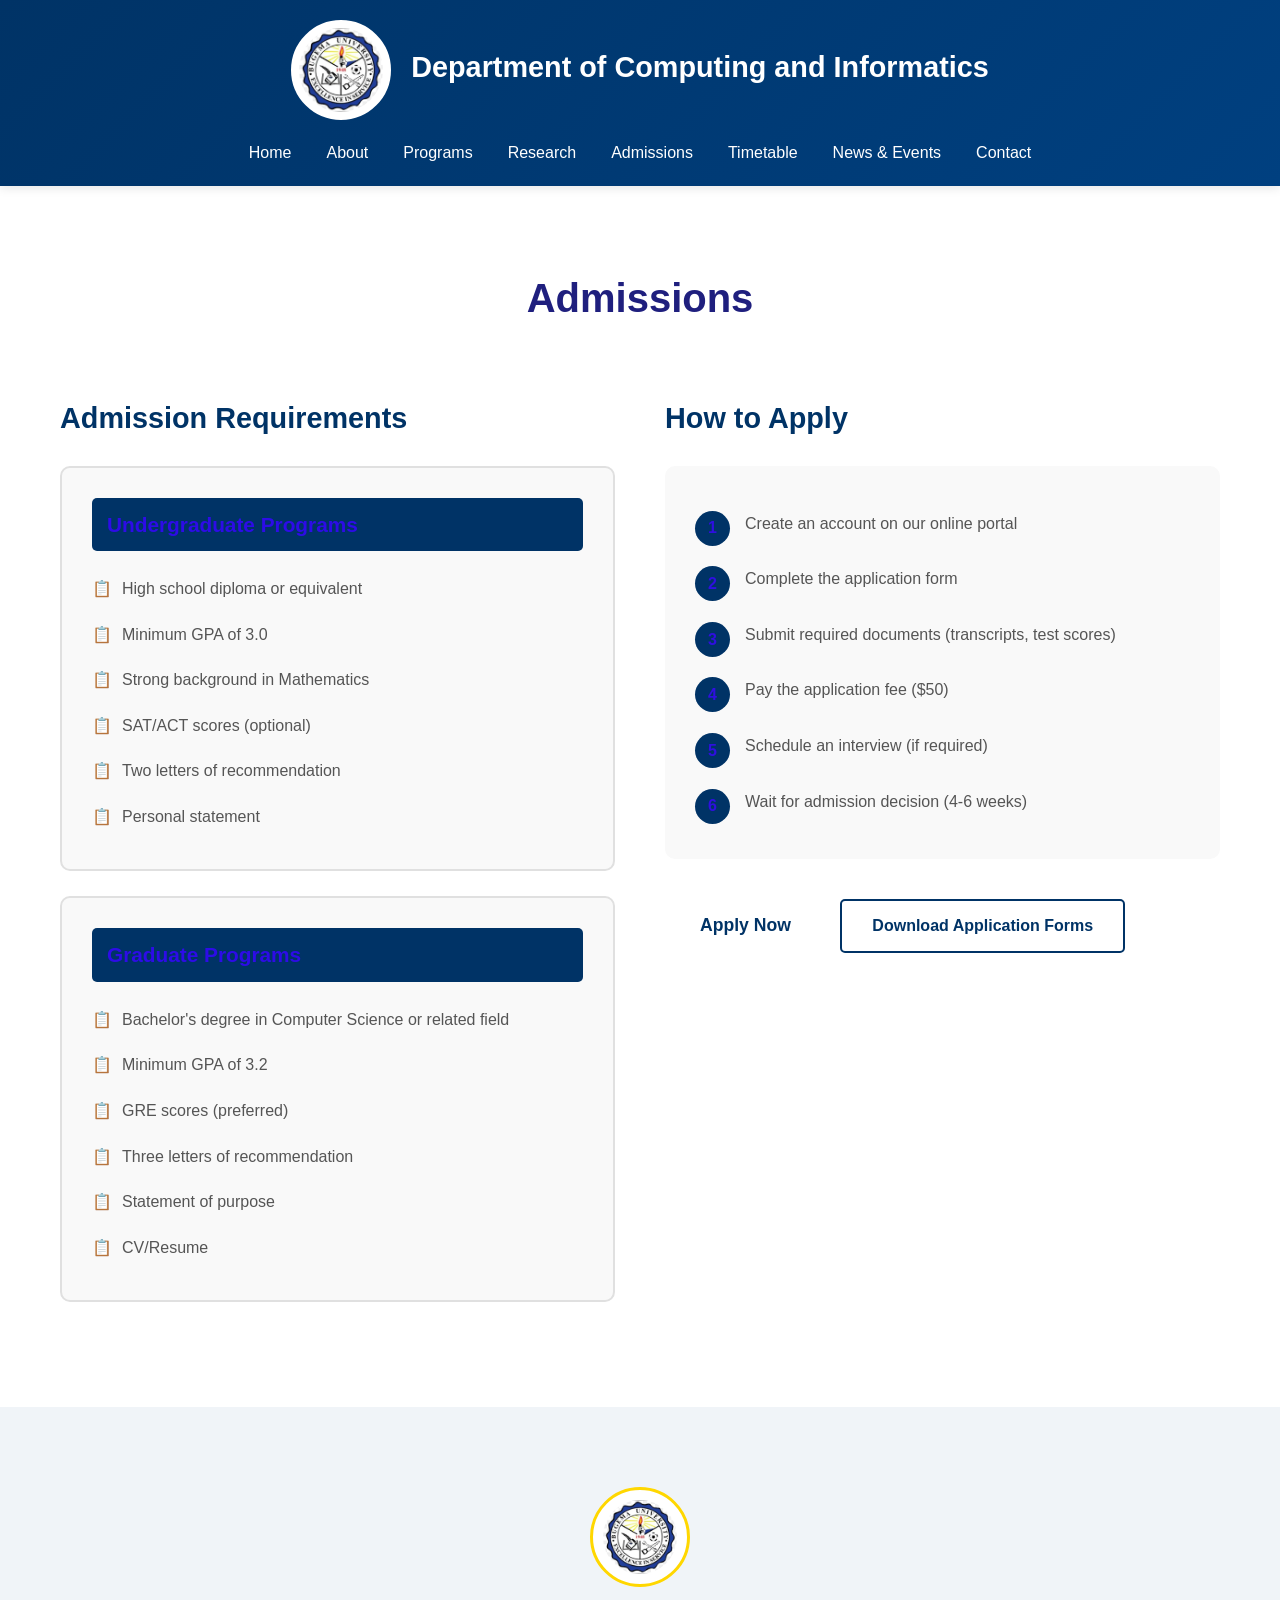
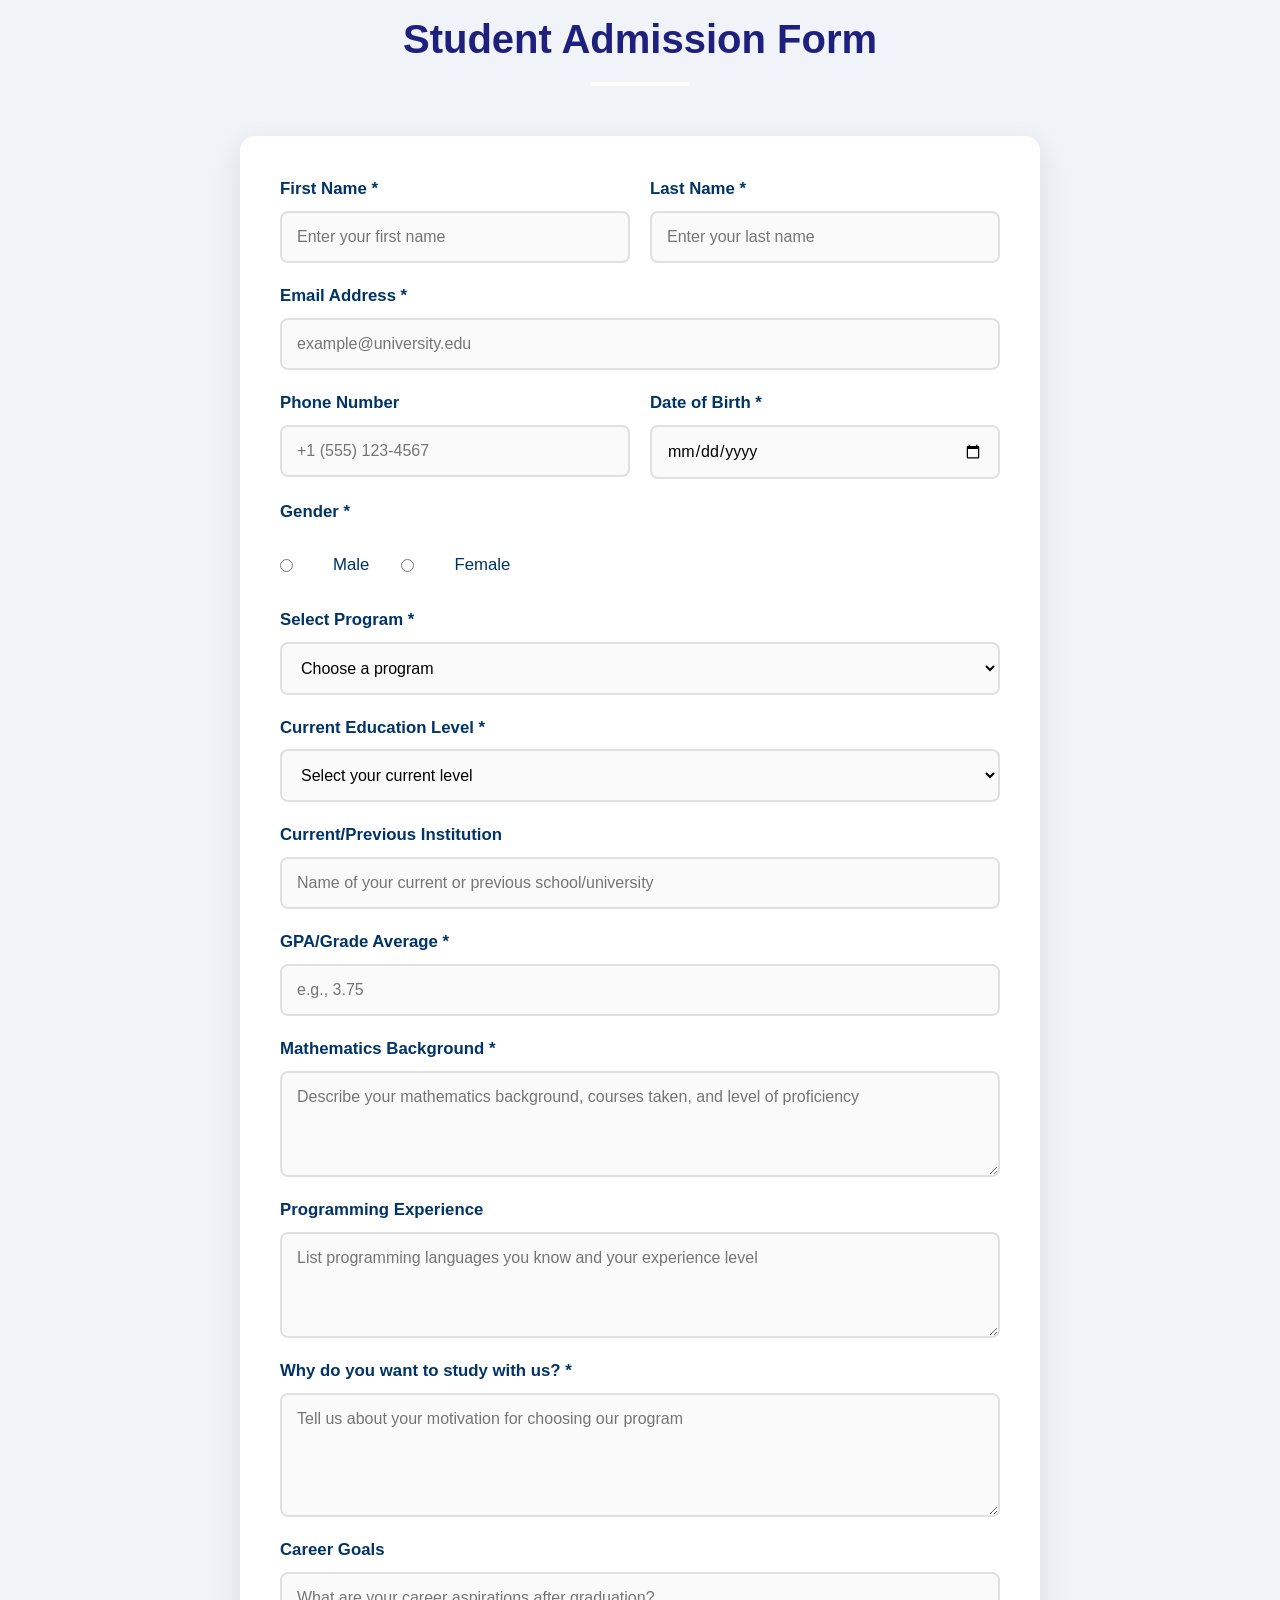
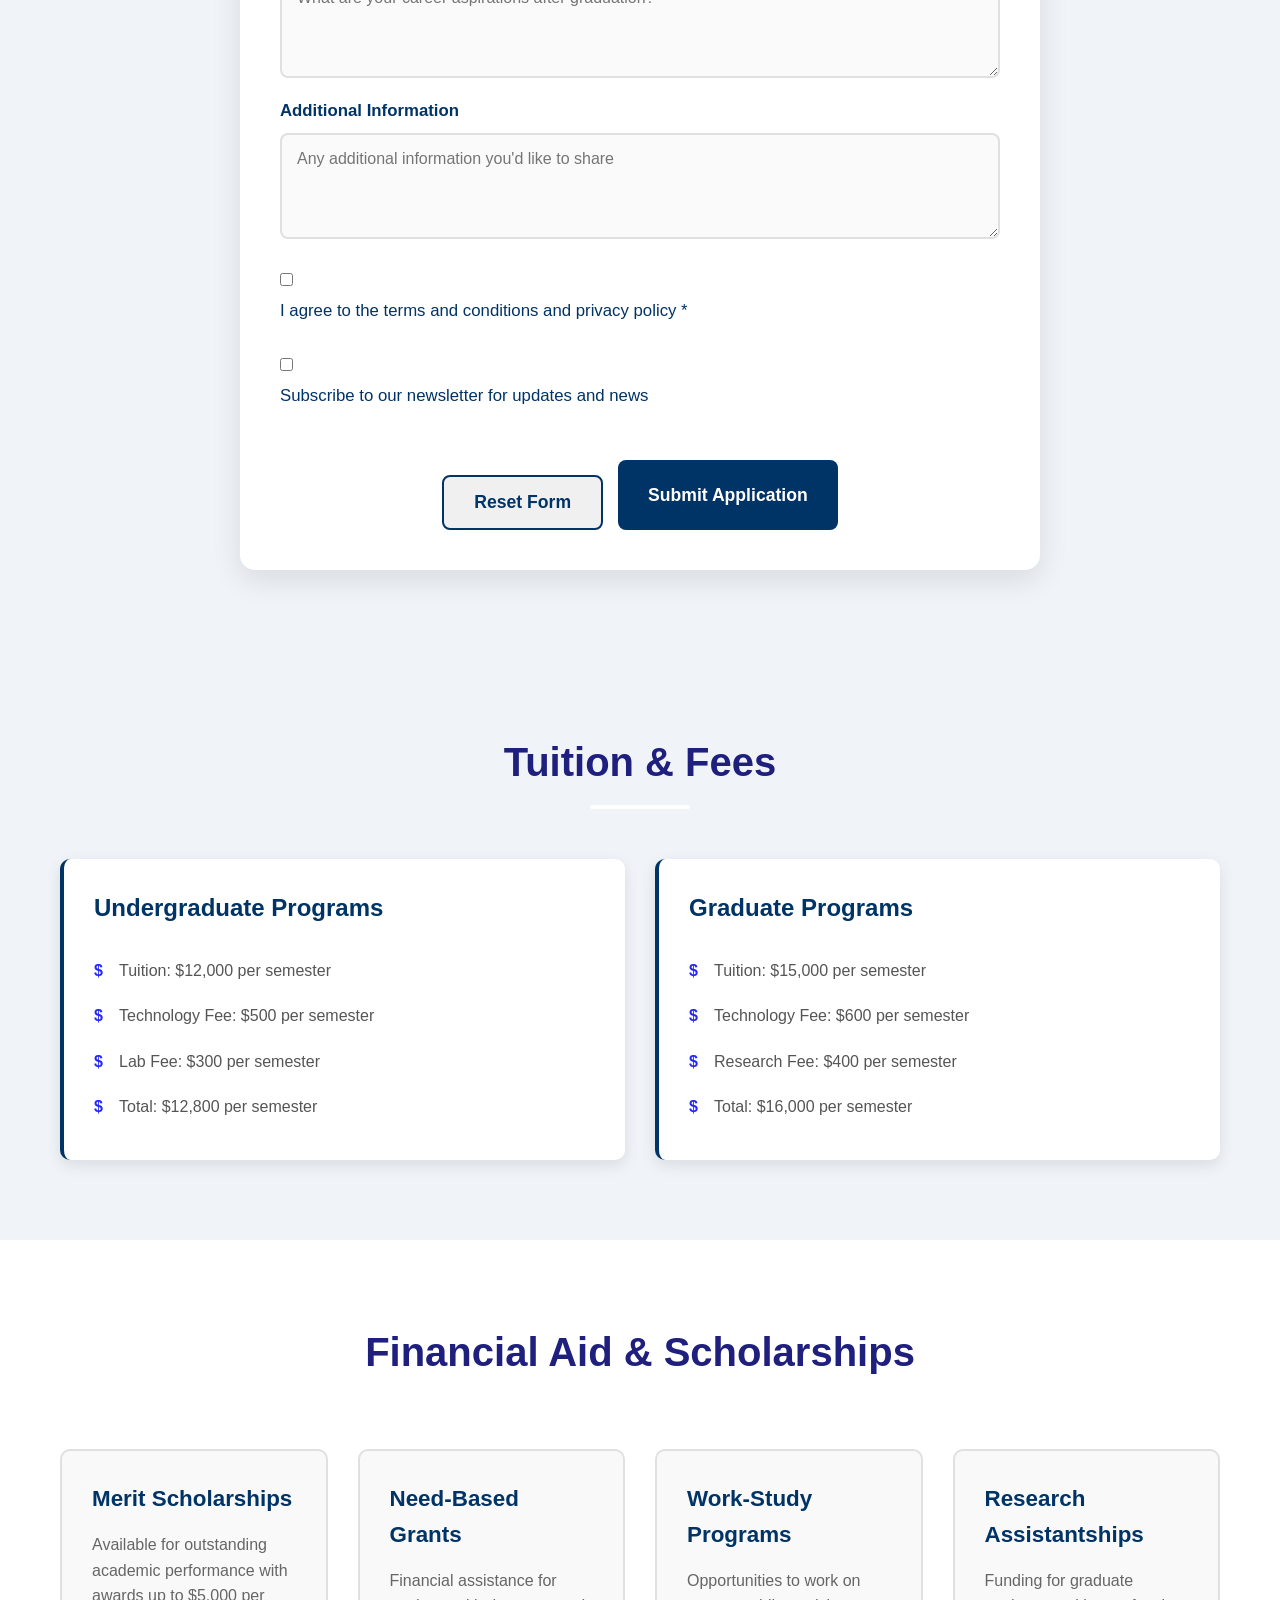
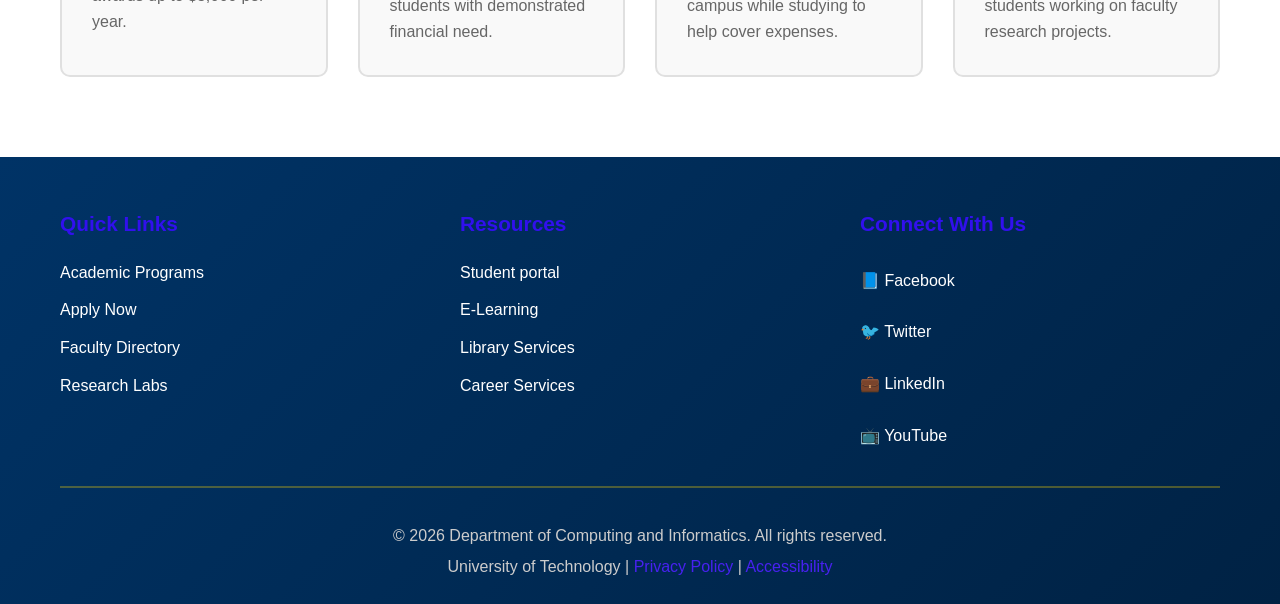
==== commit 2f0f4db6: "Update admissions.html" ====
--- a/admissions.html
+++ b/admissions.html
@@ -22,7 +22,6 @@
                     <li><a href="home.html">Home</a></li>
                     <li><a href="about.html">About</a></li>
                     <li><a href="programs.html">Programs</a></li>
-                    <li><a href="staff.html">Staff</a></li>
                     <li><a href="research.html">Research</a></li>
                     <li><a href="admissions.html">Admissions</a></li>
                     <li><a href="timetable.html">Timetable</a></li>
@@ -272,13 +271,13 @@
                         <li><a href="staff.html">Faculty Directory</a></li>
                         <li><a href="research.html">Research Labs</a></li>
                     </ul>
-                </div>
+                    </div>
                 <div class="footer-section">
                     <h4>Resources</h4>
                     <ul>
-                        <li><a href="#">Student Portal</a></li>
-                        <li><a href="#">Course Registration</a></li>
-                        <li><a href="#">Library Services</a></li>
+                        <li><a href="https://erms.bugemauniv.ac.ug/student/login/">Student portal</a></li>
+                        <li><a href="https://elearning.bugemauniv.ac.ug/">E-Learning</a></li>
+                        <li><a href="https://lib.bugemauniv.ac.ug/">Library Services</a></li>
                         <li><a href="#">Career Services</a></li>
                     </ul>
                 </div>
@@ -346,4 +345,4 @@
         });
     </script>
 </body>
-</html>+</html>
